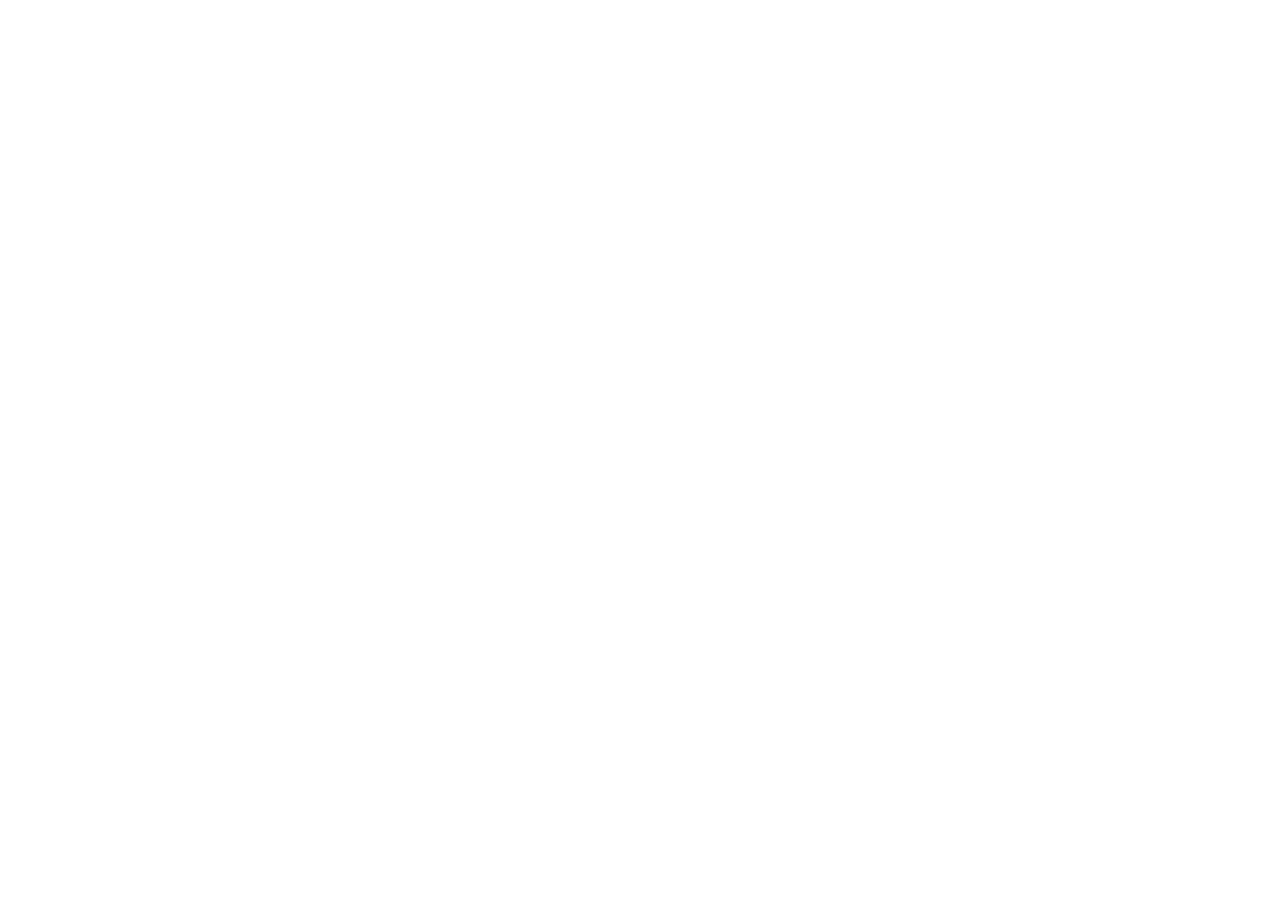
==== add_recipe/index.html @ 3876a862 "fir commit" ====
<!DOCTYPE html>
<html lang="en">
<head>
    <meta charset="UTF-8">
    <meta name="viewport" content="width=device-width, initial-scale=1.0">
    <title>Add Recipe</title>
</head>
<body>
    
</body>
</html>
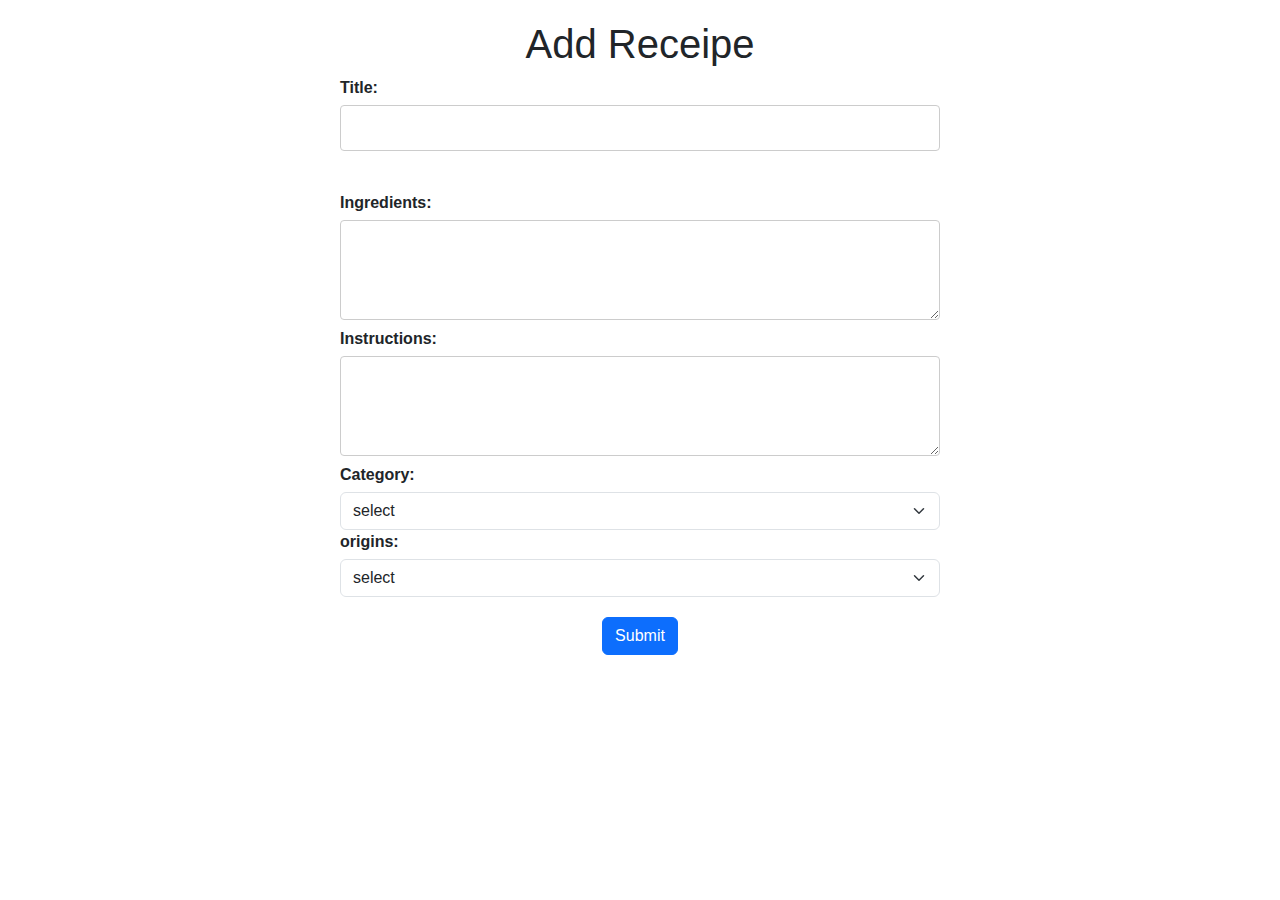
==== commit a5142f86: "Add Recipe page" ====
--- a/add_recipe/index.html
+++ b/add_recipe/index.html
@@ -1,11 +1,83 @@
 <!DOCTYPE html>
 <html lang="en">
-<head>
-    <meta charset="UTF-8">
-    <meta name="viewport" content="width=device-width, initial-scale=1.0">
+  <head>
+    <meta charset="UTF-8" />
+    <meta name="viewport" content="width=device-width, initial-scale=1.0" />
     <title>Add Recipe</title>
-</head>
-<body>
-    
-</body>
-</html>+    <!-- Bootstrap css -->
+    <link
+      href="https://cdn.jsdelivr.net/npm/bootstrap@5.3.3/dist/css/bootstrap.min.css"
+      rel="stylesheet"
+      integrity="sha384-QWTKZyjpPEjISv5WaRU9OFeRpok6YctnYmDr5pNlyT2bRjXh0JMhjY6hW+ALEwIH"
+      crossorigin="anonymous"
+    />
+    <link rel="stylesheet" href="/recipe_application/jquery-ui-1.12.1.custom/jquery-ui.min.css" />
+    <link rel="stylesheet" href="/recipe_application/index.css" />
+    <link rel="stylesheet" href="add_recipe.css" />
+    <!-- Bootstrap js -->
+    <script src="https://code.jquery.com/jquery-3.6.0.min.js"></script>
+    <script src="/recipe_application/jquery-ui-1.12.1.custom/jquery-ui.min.js"></script>
+    <script
+      src="https://cdn.jsdelivr.net/npm/bootstrap@5.3.3/dist/js/bootstrap.bundle.min.js"
+      integrity="sha384-YvpcrYf0tY3lHB60NNkmXc5s9fDVZLESaAA55NDzOxhy9GkcIdslK1eN7N6jIeHz"
+      crossorigin="anonymous"
+    ></script>
+    <script src="add_recipe.js"></script>
+    <script src="/recipe_application/constants.js"></script>
+  </head>
+  <body>
+    <h1> Add Receipe</h1>
+    <main>
+      <form>
+        <div class="form-group">
+          
+          <label for="recipe_name">Title:</label>
+          <input type="text" class="form-group" id="recipe_name">
+        </div>
+        <div>
+          <label for="Ingredients">Ingredients:</label>
+          <textarea id="Ingredients" name="Ingredients" rows="1" cols="0"></textarea>
+          </div>
+          <div>
+          <label for="Instructions">Instructions:</label>
+          <textarea id="Instructions" name="Instructions" rows="1" cols="0"></textarea>
+        </div>
+        <div>
+          <label for="category">Category:</label>
+          <select class="form-select" aria-label="category">
+            <option selected> select</option>
+            <option value="1">Main Dish</option>
+            <option value="2">Salad</option>
+            <option value="3">Appetizer</option>
+            <option value="4">Dessert</option>
+            <option value="5">Side Dish</option>
+            <option value="6">Soup</option>
+            <option value="7">Breakfast</option>
+          </select>
+        </div>
+        <div>
+          <label for="origins">origins:</label><select class="form-select" aria-label="origins">
+            <option selected>select</option>
+            <option value="1">Italy</option>
+            <option value="2">India</option>
+            <option value="3">Japan</option>
+            <option value="4">Mexico</option>
+            <option value="5">Russia</option>
+            <option value="6">Greece</option>
+            <option value="7">Thailand</option>
+            <option value="8">France</option>
+            <option value="9">Vietnam</option>
+            <option value="10">Middle East</option>
+            <option value="11">United States</option>
+            <option value="12">United Kingdom</option>
+            <option value="13">China</option>
+            <option value="14">Hungary</option>
+          </select>
+        </div>
+
+        
+      </form>
+      <input class="btn btn-primary" type="submit" id="submit" value="Submit">
+    </main>
+  </body>
+</html>
--- a/add_recipe/add_recipe.css
+++ b/add_recipe/add_recipe.css
@@ -0,0 +1,43 @@
+body {
+    font-family: Arial, sans-serif;
+    margin: 20px;
+  }
+  
+  h1 {
+    text-align: center;
+  }
+  
+  form {
+    max-width: 600px;
+    margin: 0 auto;
+  }
+  
+  .form-group {
+    margin-bottom: 20px;
+  }
+  
+  label {
+    display: block;
+    font-weight: bold;
+    margin-bottom: 5px;
+  }
+  
+  input[type="text"],
+  textarea,
+  select {
+    width: 100%;
+    padding: 10px;
+    border: 1px solid #ccc;
+    border-radius: 4px;
+    box-sizing: border-box;
+  }
+  
+  textarea {
+    resize: vertical;
+    min-height: 100px;
+  }
+  
+  .btn {
+    display: block;
+    margin: 20px auto 0;
+  }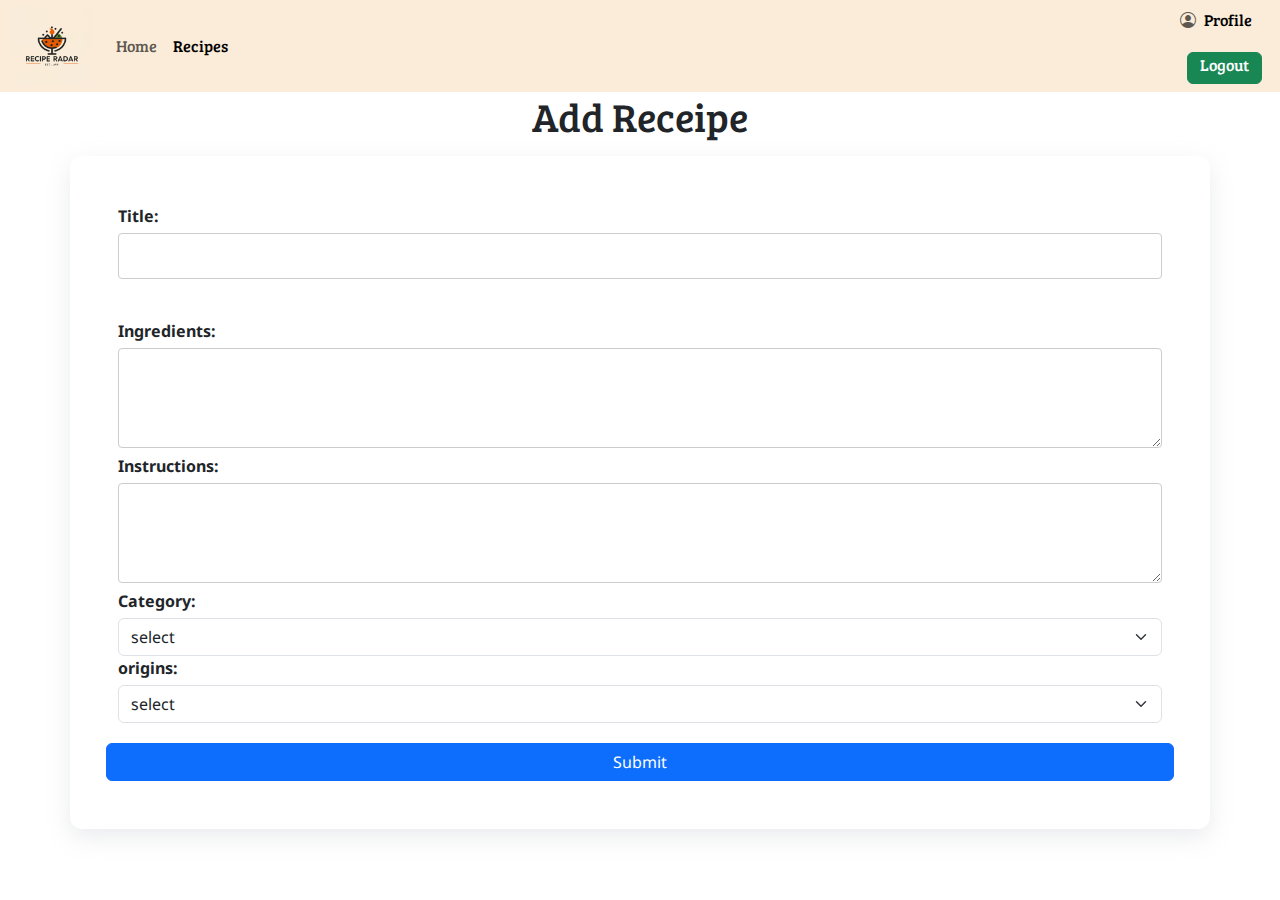
==== commit b9215344: "added general changes and css" ====
--- a/add_recipe/index.html
+++ b/add_recipe/index.html
@@ -11,73 +11,104 @@
       integrity="sha384-QWTKZyjpPEjISv5WaRU9OFeRpok6YctnYmDr5pNlyT2bRjXh0JMhjY6hW+ALEwIH"
       crossorigin="anonymous"
     />
-    <link rel="stylesheet" href="/recipe_application/jquery-ui-1.12.1.custom/jquery-ui.min.css" />
-    <link rel="stylesheet" href="/recipe_application/index.css" />
+    <link rel="stylesheet" href="/jquery-ui-1.12.1.custom/jquery-ui.min.css" />
+    <link rel="stylesheet" href="/index.css" />
     <link rel="stylesheet" href="add_recipe.css" />
     <!-- Bootstrap js -->
     <script src="https://code.jquery.com/jquery-3.6.0.min.js"></script>
-    <script src="/recipe_application/jquery-ui-1.12.1.custom/jquery-ui.min.js"></script>
+    <script src="/jquery-ui-1.12.1.custom/jquery-ui.min.js"></script>
     <script
       src="https://cdn.jsdelivr.net/npm/bootstrap@5.3.3/dist/js/bootstrap.bundle.min.js"
       integrity="sha384-YvpcrYf0tY3lHB60NNkmXc5s9fDVZLESaAA55NDzOxhy9GkcIdslK1eN7N6jIeHz"
       crossorigin="anonymous"
     ></script>
+    <script src="/constants.js"></script>
     <script src="add_recipe.js"></script>
-    <script src="/recipe_application/constants.js"></script>
   </head>
   <body>
+    <nav class="navbar navbar-expand-lg bg-body-tertiary p-0">
+      <div class="container-fluid">
+        <a class="navbar-brand" href="/index.html"><img class="logo" src="/assets/recipe_radar_logo.jpg"></a>
+        <button class="navbar-toggler" type="button" data-bs-toggle="collapse" data-bs-target="#navbarText" aria-controls="navbarText" aria-expanded="false" aria-label="Toggle navigation">
+          <span class="navbar-toggler-icon"></span>
+        </button>
+        <div class="collapse navbar-collapse" id="navbarText">
+          <ul class="navbar-nav me-auto mb-2 mb-lg-0">
+            <li class="nav-item">
+              <a class="nav-link" aria-current="page" href="/index.html">Home</a>
+            </li>
+            <li class="nav-item ">
+              <a class="nav-link active" href="/recipe_list/index.html">Recipes</a>
+            </li>
+          </ul>
+          <span class="navbar-text">
+            <span class="cursor me-3" id="profile"
+              ><i class="bi bi-person-circle"></i
+              ><a class="nav-link ms-2" href="/profile/index.html"
+                >Profile</a
+              ></span
+            >
+            <button type="button" class="btn btn-success pt-0" id="logbtn">Login
+            </button>
+          </span>
+        </div>
+      </div>
+    </nav>
     <h1> Add Receipe</h1>
-    <main>
-      <form>
-        <div class="form-group">
-          
-          <label for="recipe_name">Title:</label>
-          <input type="text" class="form-group" id="recipe_name">
-        </div>
-        <div>
-          <label for="Ingredients">Ingredients:</label>
-          <textarea id="Ingredients" name="Ingredients" rows="1" cols="0"></textarea>
+    <main class="container">
+      <div class="row">
+
+        <form>
+          <div class="form-group">
+            
+            <label for="recipe_name">Title:</label>
+            <input type="text" class="form-group" id="recipe_name">
           </div>
           <div>
-          <label for="Instructions">Instructions:</label>
-          <textarea id="Instructions" name="Instructions" rows="1" cols="0"></textarea>
-        </div>
-        <div>
-          <label for="category">Category:</label>
-          <select class="form-select" aria-label="category">
-            <option selected> select</option>
-            <option value="1">Main Dish</option>
-            <option value="2">Salad</option>
-            <option value="3">Appetizer</option>
-            <option value="4">Dessert</option>
-            <option value="5">Side Dish</option>
-            <option value="6">Soup</option>
-            <option value="7">Breakfast</option>
-          </select>
-        </div>
-        <div>
-          <label for="origins">origins:</label><select class="form-select" aria-label="origins">
-            <option selected>select</option>
-            <option value="1">Italy</option>
-            <option value="2">India</option>
-            <option value="3">Japan</option>
-            <option value="4">Mexico</option>
-            <option value="5">Russia</option>
-            <option value="6">Greece</option>
-            <option value="7">Thailand</option>
-            <option value="8">France</option>
-            <option value="9">Vietnam</option>
-            <option value="10">Middle East</option>
-            <option value="11">United States</option>
-            <option value="12">United Kingdom</option>
-            <option value="13">China</option>
-            <option value="14">Hungary</option>
-          </select>
-        </div>
-
-        
-      </form>
-      <input class="btn btn-primary" type="submit" id="submit" value="Submit">
-    </main>
+            <label for="Ingredients">Ingredients:</label>
+            <textarea id="Ingredients" name="Ingredients" rows="1" cols="0"></textarea>
+          </div>
+          <div>
+            <label for="Instructions">Instructions:</label>
+            <textarea id="Instructions" name="Instructions" rows="1" cols="0"></textarea>
+          </div>
+          <div>
+            <label for="category">Category:</label>
+            <select class="form-select" aria-label="category">
+              <option selected> select</option>
+              <option value="1">Main Dish</option>
+              <option value="2">Salad</option>
+              <option value="3">Appetizer</option>
+              <option value="4">Dessert</option>
+              <option value="5">Side Dish</option>
+              <option value="6">Soup</option>
+              <option value="7">Breakfast</option>
+            </select>
+          </div>
+          <div>
+            <label for="origins">origins:</label><select class="form-select" aria-label="origins">
+              <option selected>select</option>
+              <option value="1">Italy</option>
+              <option value="2">India</option>
+              <option value="3">Japan</option>
+              <option value="4">Mexico</option>
+              <option value="5">Russia</option>
+              <option value="6">Greece</option>
+              <option value="7">Thailand</option>
+              <option value="8">France</option>
+              <option value="9">Vietnam</option>
+              <option value="10">Middle East</option>
+              <option value="11">United States</option>
+              <option value="12">United Kingdom</option>
+              <option value="13">China</option>
+              <option value="14">Hungary</option>
+            </select>
+          </div>
+          
+          
+        </form>
+        <input class="btn btn-primary" type="submit" id="submit" value="Submit">
+      </div>
+      </main>
   </body>
 </html>
--- a/index.css
+++ b/index.css
@@ -0,0 +1,123 @@
+/*Primary Font Family taken from google - Bree Serif*/
+@import url("https://fonts.googleapis.com/css2?family=Bree+Serif&display=swap");
+/*Seconday font family taken from google - Noto Sans*/
+@import url("https://fonts.googleapis.com/css2?family=Noto+Sans:ital,wght@0,100..900;1,100..900&display=swap");
+/* import bootstrap icons */
+@import url("https://cdn.jsdelivr.net/npm/bootstrap-icons@1.11.3/font/bootstrap-icons.min.css");
+
+h1,
+h2,
+h3,
+nav {
+  font-family: "Bree Serif", serif;
+  font-weight: 500;
+  font-style: normal;
+}
+
+body {
+  font-family: "Noto Sans", "Gabriola”", sans-serif;
+  font-weight: 400;
+  font-style: normal;
+  margin: 0;
+}
+
+.cursor {
+  cursor: pointer;
+}
+
+.logo {
+  height: 80px;
+  width: 80px;
+}
+
+.navbar {
+  background-color: #fbecd9 !important;
+}
+
+.nav-link {
+  display: inline-block;
+}
+
+.banner {
+  background-image: url("./assets/header_banner.jpg");
+  background-size: cover;
+  background-position: center;
+  padding: 5rem;
+}
+label {
+  font-weight: bold;
+}
+
+.scrolling-text {
+  text-align: end;
+  width: 100%;
+  overflow: hidden;
+  animation: scrolltext 10s linear infinite;
+  white-space: nowrap;
+}
+@keyframes scrolltext {
+  from {
+    transform: translateX(0px);
+  }
+  to {
+    transform: translateX(-100%);
+  } /* Adjust distance for scrolling */
+}
+
+.card:hover {
+  box-shadow: rgba(0, 0, 0, 0.35) 0px 5px 15px;
+  transform: translateY(-5px);
+}
+.category-card {
+  position: relative;
+  text-align: center;
+  color: black;
+}
+.card-img-top {
+  height: 200px;
+}
+
+.dish-category-title {
+  position: absolute;
+  top: 35%;
+  left: 50%;
+  transform: translate(-50%, -50%);
+  color: white;
+}
+
+.card-body {
+  background-color: darkslategrey;
+  color: white;
+}
+
+.view-all {
+  display: flex;
+  justify-content: center;
+  align-items: center;
+}
+.view-all:hover #view-all-text {
+  text-decoration: underline;
+}
+.overlay {
+  position: absolute;
+  content: "";
+  top: 0;
+  left: 0;
+  width: 100%;
+  height: 100%;
+  background-color: rgba(0, 0, 0, 0.3);
+  z-index: 0;
+}
+
+.container {
+  box-shadow: rgba(149, 157, 165, 0.2) 0px 8px 24px;
+  border-radius: 12px;
+  padding: 3rem;
+  margin: 1rem auto;
+}
+
+@media screen and (max-width: 768px) {
+  .navbar-text {
+    display: grid;
+  }
+}
--- a/add_recipe/add_recipe.css
+++ b/add_recipe/add_recipe.css
@@ -1,15 +1,13 @@
-body {
-    font-family: Arial, sans-serif;
-    margin: 20px;
-  }
-  
+
   h1 {
     text-align: center;
   }
   
   form {
-    max-width: 600px;
     margin: 0 auto;
+    width: 80%;
+    display: flex;
+    flex-direction: column;
   }
   
   .form-group {
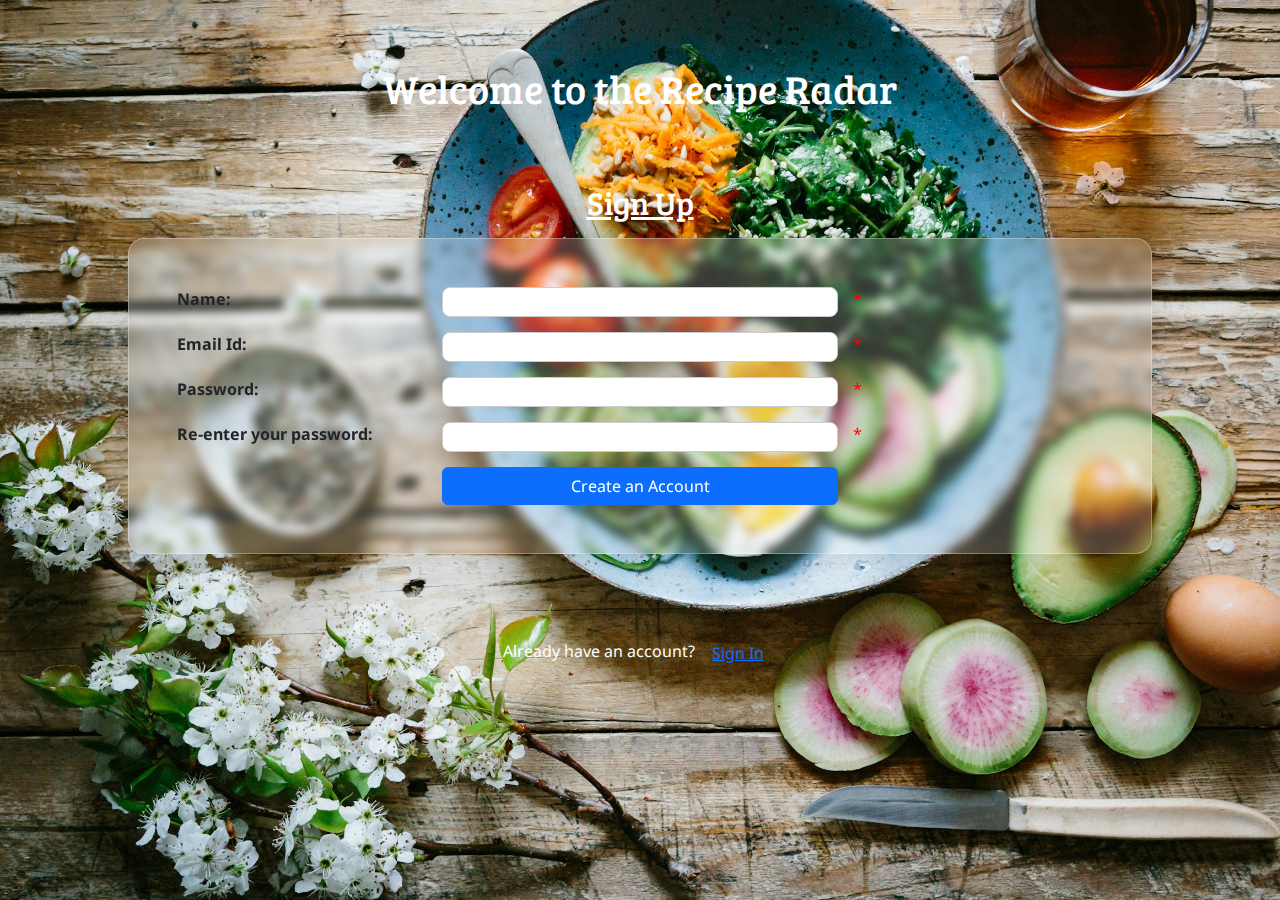
==== commit c4a59e93: "added chagnes in like btn" ====
--- a/add_recipe/index.html
+++ b/add_recipe/index.html
@@ -76,32 +76,32 @@
             <label for="category">Category:</label>
             <select class="form-select" aria-label="category">
               <option selected> select</option>
-              <option value="1">Main Dish</option>
-              <option value="2">Salad</option>
-              <option value="3">Appetizer</option>
-              <option value="4">Dessert</option>
-              <option value="5">Side Dish</option>
-              <option value="6">Soup</option>
-              <option value="7">Breakfast</option>
+              <option value="Main Dish">Main Dish</option>
+              <option value="Salad">Salad</option>
+              <option value="Appetizer">Appetizer</option>
+              <option value="Dessert">Dessert</option>
+              <option value="Side Dish">Side Dish</option>
+              <option value="Soup">Soup</option>
+              <option value="Breakfast">Breakfast</option>
             </select>
           </div>
           <div>
             <label for="origins">origins:</label><select class="form-select" aria-label="origins">
               <option selected>select</option>
-              <option value="1">Italy</option>
-              <option value="2">India</option>
-              <option value="3">Japan</option>
-              <option value="4">Mexico</option>
-              <option value="5">Russia</option>
-              <option value="6">Greece</option>
-              <option value="7">Thailand</option>
-              <option value="8">France</option>
-              <option value="9">Vietnam</option>
-              <option value="10">Middle East</option>
-              <option value="11">United States</option>
-              <option value="12">United Kingdom</option>
-              <option value="13">China</option>
-              <option value="14">Hungary</option>
+              <option value="Italy">Italy</option>
+              <option value="India">India</option>
+              <option value="Japan">Japan</option>
+              <option value="Mexico">Mexico</option>
+              <option value="Russia">Russia</option>
+              <option value="Greece">Greece</option>
+              <option value="Thailand">Thailand</option>
+              <option value="France">France</option>
+              <option value="Vietnam">Vietnam</option>
+              <option value="Middle East">Middle East</option>
+              <option value="United States">United States</option>
+              <option value="United Kingdom">United Kingdom</option>
+              <option value="China">China</option>
+              <option value="Hungary">Hungary</option>
             </select>
           </div>
           
--- a/index.css
+++ b/index.css
@@ -116,6 +116,56 @@
   margin: 1rem auto;
 }
 
+nav a {
+	color: #18272F;
+  position: relative;
+  text-decoration: none;
+}
+
+nav a::before {
+  content: '';
+  position: absolute;
+  width: 100%;
+  height: 4px;
+  border-radius: 4px;
+  background-color: #18272F;
+  bottom: 0;
+  left: 0;
+  transform-origin: right;
+  transform: scaleX(0);
+  transition: transform .3s ease-in-out;
+}
+
+nav a:hover::before {
+  transform-origin: left;
+  transform: scaleX(1);
+}
+
+a.navbar-brand:hover::before{
+  transform-origin: 0%;
+  text-decoration: none;
+  transform: scaleX(0);
+}
+
+/* width */
+::-webkit-scrollbar {
+  width: 10px;
+}
+
+/* Track */
+::-webkit-scrollbar-track {
+  background: #f1f1f1; 
+}
+ 
+/* Handle */
+::-webkit-scrollbar-thumb {
+  background: #888; 
+}
+
+/* Handle on hover */
+::-webkit-scrollbar-thumb:hover {
+  background: #555; 
+}
 @media screen and (max-width: 768px) {
   .navbar-text {
     display: grid;
